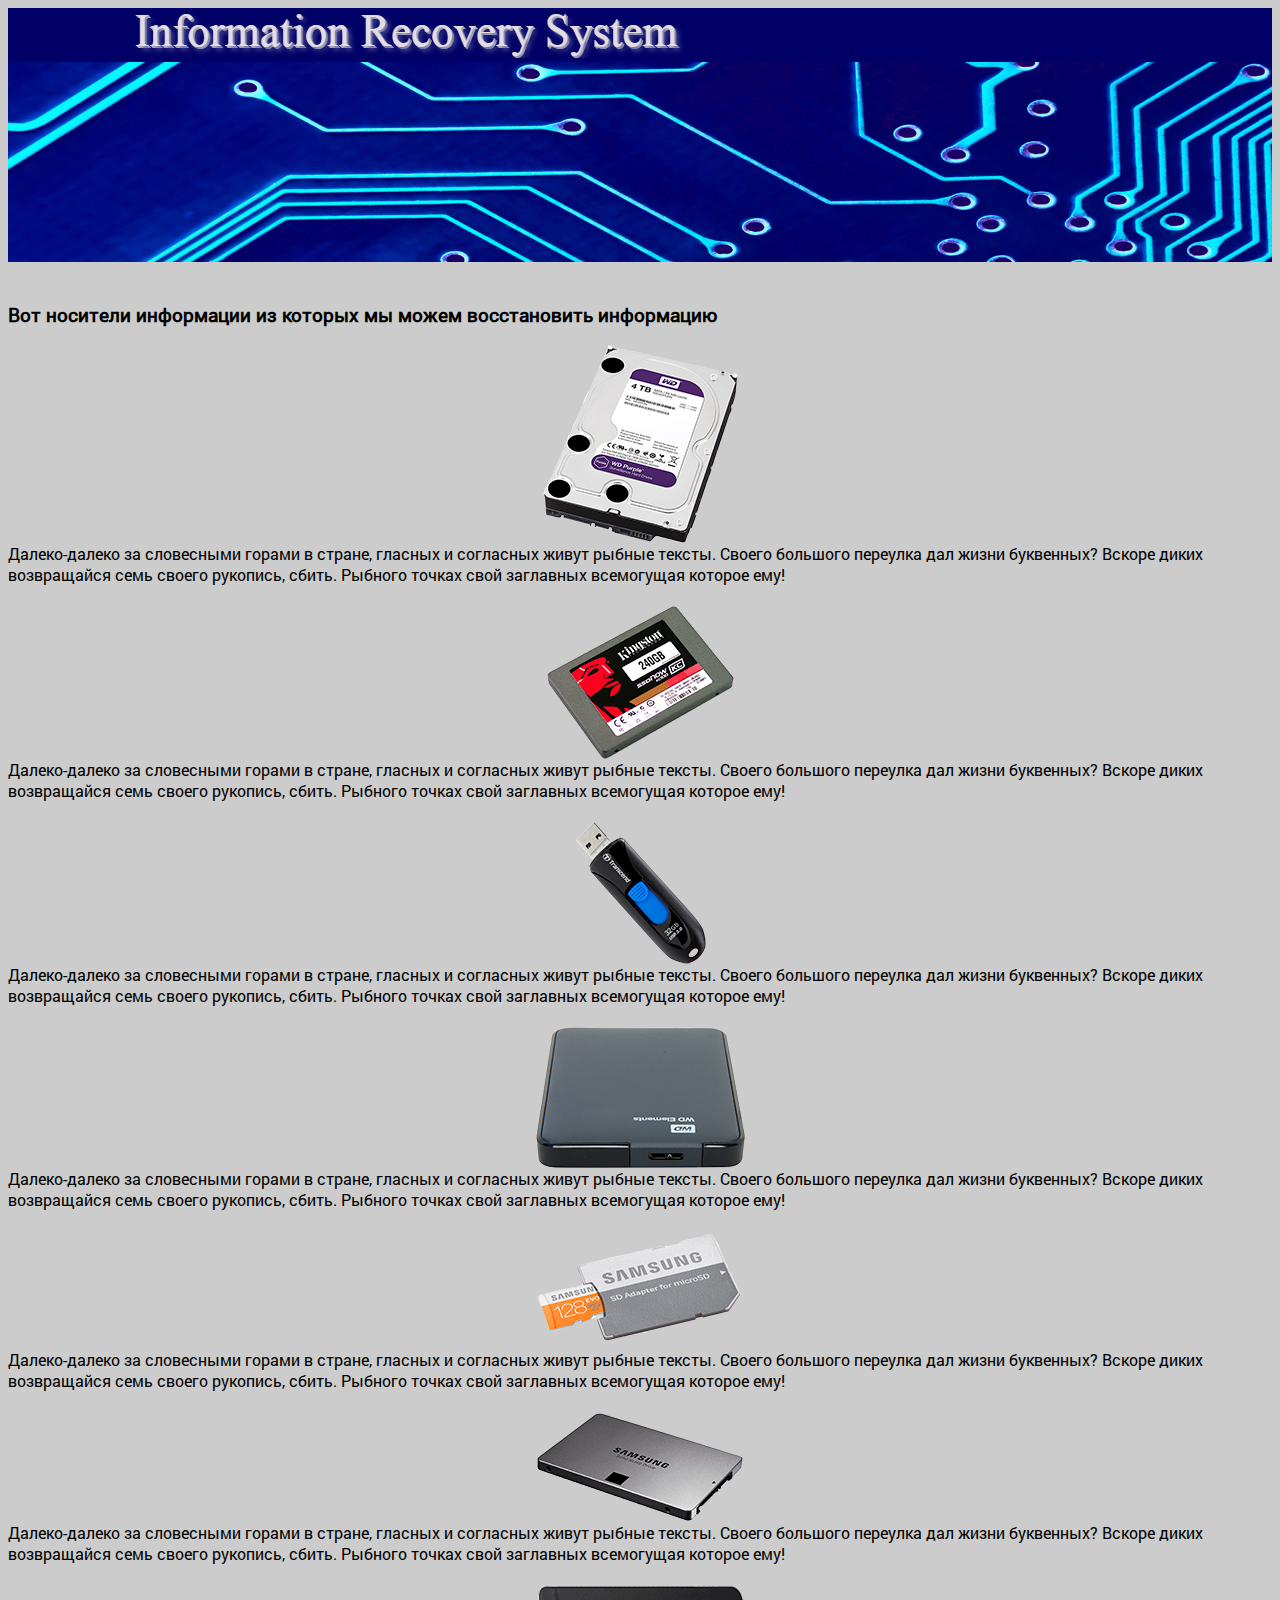
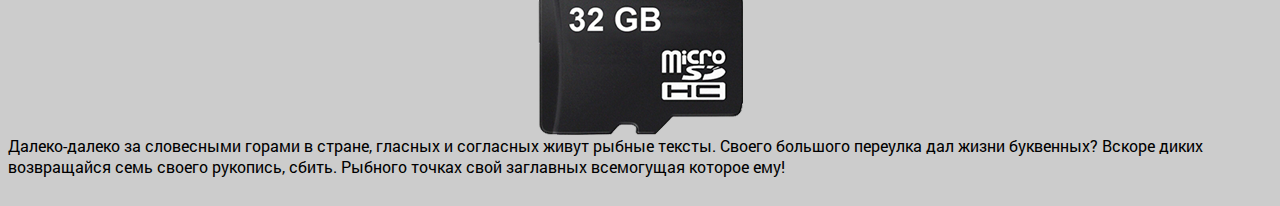
==== index.html @ 5d0980f5 "home first commit" ====
<!DOCTYPE html>
<html lang="ru ua">
<head>
    <meta charset="UTF-8">
    <meta name="viewport" content="width=device-width, initial-scale=1">
    <title>Відновлення інформаціі (IRS - Львів)</title>
    
    <script src="js/jquery-3.3.1.js"></script>
	<script src="js/my.js"></script>
	<!-- <script src="js/bootstrap.min.js"></script> -->

	<link rel="shortcut icon" href="img/.ico" type="image/x-icon">
	<link rel="stylesheet" href="css/fonts.css" />
	<!-- <link rel="stylesheet" href="css/bootstrap.min.css"> -->
    <link rel="stylesheet" href="css/style.css">
</head>

<body>        


<div class="container-fluid">
<div class="row">
<div class="col logo_cl">

   <img src="img/IRS_full_last.png" alt="" id="logo_id">
   </div>
   </div>
    
      <div class="row top_line_menu">
</div>

</div>
 
<div class="container">


<br>
    <h3>Вот носители информации из которых мы можем восстановить информацию</h3>
<div class="row">
<div class="col-4 brd1px">
<div class="div_img"><img src="img/hdd_front_purple_small.png" alt="placeholder+image"></div>
</div>
<div class="col-8 brd1px col_span"><div class="div_span"><span>Далеко-далеко за словесными горами в стране, гласных и согласных живут рыбные тексты. Своего большого переулка дал жизни буквенных? Вскоре диких возвращайся семь своего рукопись, сбить. Рыбного точках свой заглавных всемогущая которое ему!</span></div></div>
</div>
<br>
<div class="row">
<div class="col-4 brd1px">
<div class="div_img"><img src="img/SSD_small.png" alt="placeholder+image"></div>
</div>
<div class="col-8 brd1px col_span"><div class="div_span"><span>Далеко-далеко за словесными горами в стране, гласных и согласных живут рыбные тексты. Своего большого переулка дал жизни буквенных? Вскоре диких возвращайся семь своего рукопись, сбить. Рыбного точках свой заглавных всемогущая которое ему!</span></div></div>
</div>
<br>
<div class="row">
<div class="col-4 brd1px">
<div class="div_img"><img src="img/transcend_small.png" alt="placeholder+image"></div>
</div>
<div class="col-8 brd1px col_span"><div class="div_span"><span>Далеко-далеко за словесными горами в стране, гласных и согласных живут рыбные тексты. Своего большого переулка дал жизни буквенных? Вскоре диких возвращайся семь своего рукопись, сбить. Рыбного точках свой заглавных всемогущая которое ему!</span></div></div>
</div>
<br>
<div class="row">
<div class="col-4 brd1px">
<div class="div_img"><img src="img/External_hdd_small.png" alt="placeholder+image"></div>
</div>
<div class="col-8 brd1px col_span"><div class="div_span"><span>Далеко-далеко за словесными горами в стране, гласных и согласных живут рыбные тексты. Своего большого переулка дал жизни буквенных? Вскоре диких возвращайся семь своего рукопись, сбить. Рыбного точках свой заглавных всемогущая которое ему!</span></div></div>
</div>
<br>
<div class="row">
<div class="col-4 brd1px">
<div class="div_img"><img src="img/microSD_small.png" alt="placeholder+image"></div>
</div>
<div class="col-8 brd1px col_span"><div class="div_span"><span>Далеко-далеко за словесными горами в стране, гласных и согласных живут рыбные тексты. Своего большого переулка дал жизни буквенных? Вскоре диких возвращайся семь своего рукопись, сбить. Рыбного точках свой заглавных всемогущая которое ему!</span></div></div>
</div>
<br>
<div class="row">
<div class="col-4 brd1px">
<div class="div_img"><img src="img/Samsung_SSD_small.png" alt="placeholder+image"></div>
</div>
<div class="col-8 brd1px col_span"><div class="div_span"><span>Далеко-далеко за словесными горами в стране, гласных и согласных живут рыбные тексты. Своего большого переулка дал жизни буквенных? Вскоре диких возвращайся семь своего рукопись, сбить. Рыбного точках свой заглавных всемогущая которое ему!</span></div></div>
</div>
<br>
<div class="row">
<div class="col-4 brd1px">
<div class="div_img"><img src="img/microsd_one_small.png" alt="placeholder+image"></div>
</div>
<div class="col-8 brd1px col_span"><div class="div_span"><span>Далеко-далеко за словесными горами в стране, гласных и согласных живут рыбные тексты. Своего большого переулка дал жизни буквенных? Вскоре диких возвращайся семь своего рукопись, сбить. Рыбного точках свой заглавных всемогущая которое ему!</span></div></div>
</div>
<br>

 

<!--CONTAINER--></div><!--CONTAINER-->
</body>
</html>
---- css/fonts.css ----
/* font-family: "RobotoRegular"; */
@font-face {
	font-family: "RobotoRegular";
	src: url("../fonts/RobotoRegular/RobotoRegular.eot");
	src: url("../fonts/RobotoRegular/RobotoRegular.eot?#iefix")format("embedded-opentype"),
	url("../fonts/RobotoRegular/RobotoRegular.woff") format("woff"),
	url("../fonts/RobotoRegular/RobotoRegular.ttf") format("truetype");
	font-style: normal;
	font-weight: normal;
}
/* font-family: "RobotoLight"; */
@font-face {
	font-family: "RobotoLight";
	src: url("../fonts/RobotoLight/RobotoLight.eot");
	src: url("../fonts/RobotoLight/RobotoLight.eot?#iefix")format("embedded-opentype"),
	url("../fonts/RobotoLight/RobotoLight.woff") format("woff"),
	url("../fonts/RobotoLight/RobotoLight.ttf") format("truetype");
	font-style: normal;
	font-weight: normal;
}
/* font-family: "RobotoMedium"; */
@font-face {
	font-family: "RobotoMedium";
	src: url("../fonts/RobotoMedium/RobotoMedium.eot");
	src: url("../fonts/RobotoMedium/RobotoMedium.eot?#iefix")format("embedded-opentype"),
	url("../fonts/RobotoMedium/RobotoMedium.woff") format("woff"),
	url("../fonts/RobotoMedium/RobotoMedium.ttf") format("truetype");
	font-style: normal;
	font-weight: normal;
}
/* font-family: "RobotoBold"; */
@font-face {
	font-family: "RobotoBold";
	src: url("../fonts/RobotoBold/RobotoBold.eot");
	src: url("../fonts/RobotoBold/RobotoBold.eot?#iefix")format("embedded-opentype"),
	url("../fonts/RobotoBold/RobotoBold.woff") format("woff"),
	url("../fonts/RobotoBold/RobotoBold.ttf") format("truetype");
	font-style: normal;
	font-weight: normal;
}
---- css/style.css ----
body {
    background-color: #CCC;
    font-family: "RobotoRegular";
}

.top_line_menu {
    background-image: url(../img/background.jpg);
    height: 200px;
}

.top_line_menu a {
    margin: 0;
    padding: 0;
    color: #fff;
    font-size: 1.3em;
    margin: 5px;
}

.top_line_left_menu a {
    float: left;
}

.top_line_right_menu a {
    float: right;
}

.div_img {
    display: flex;
    align-items: center;
    justify-content: center;
}

.div_span span {
    font-family: "RobotoRegular";
}

.col_span {
    display: flex;
    align-items: center;
    justify-content: center;
}

.logo_cl {
    background-color: #006;
    margin: 0;
    padding: 0;
}
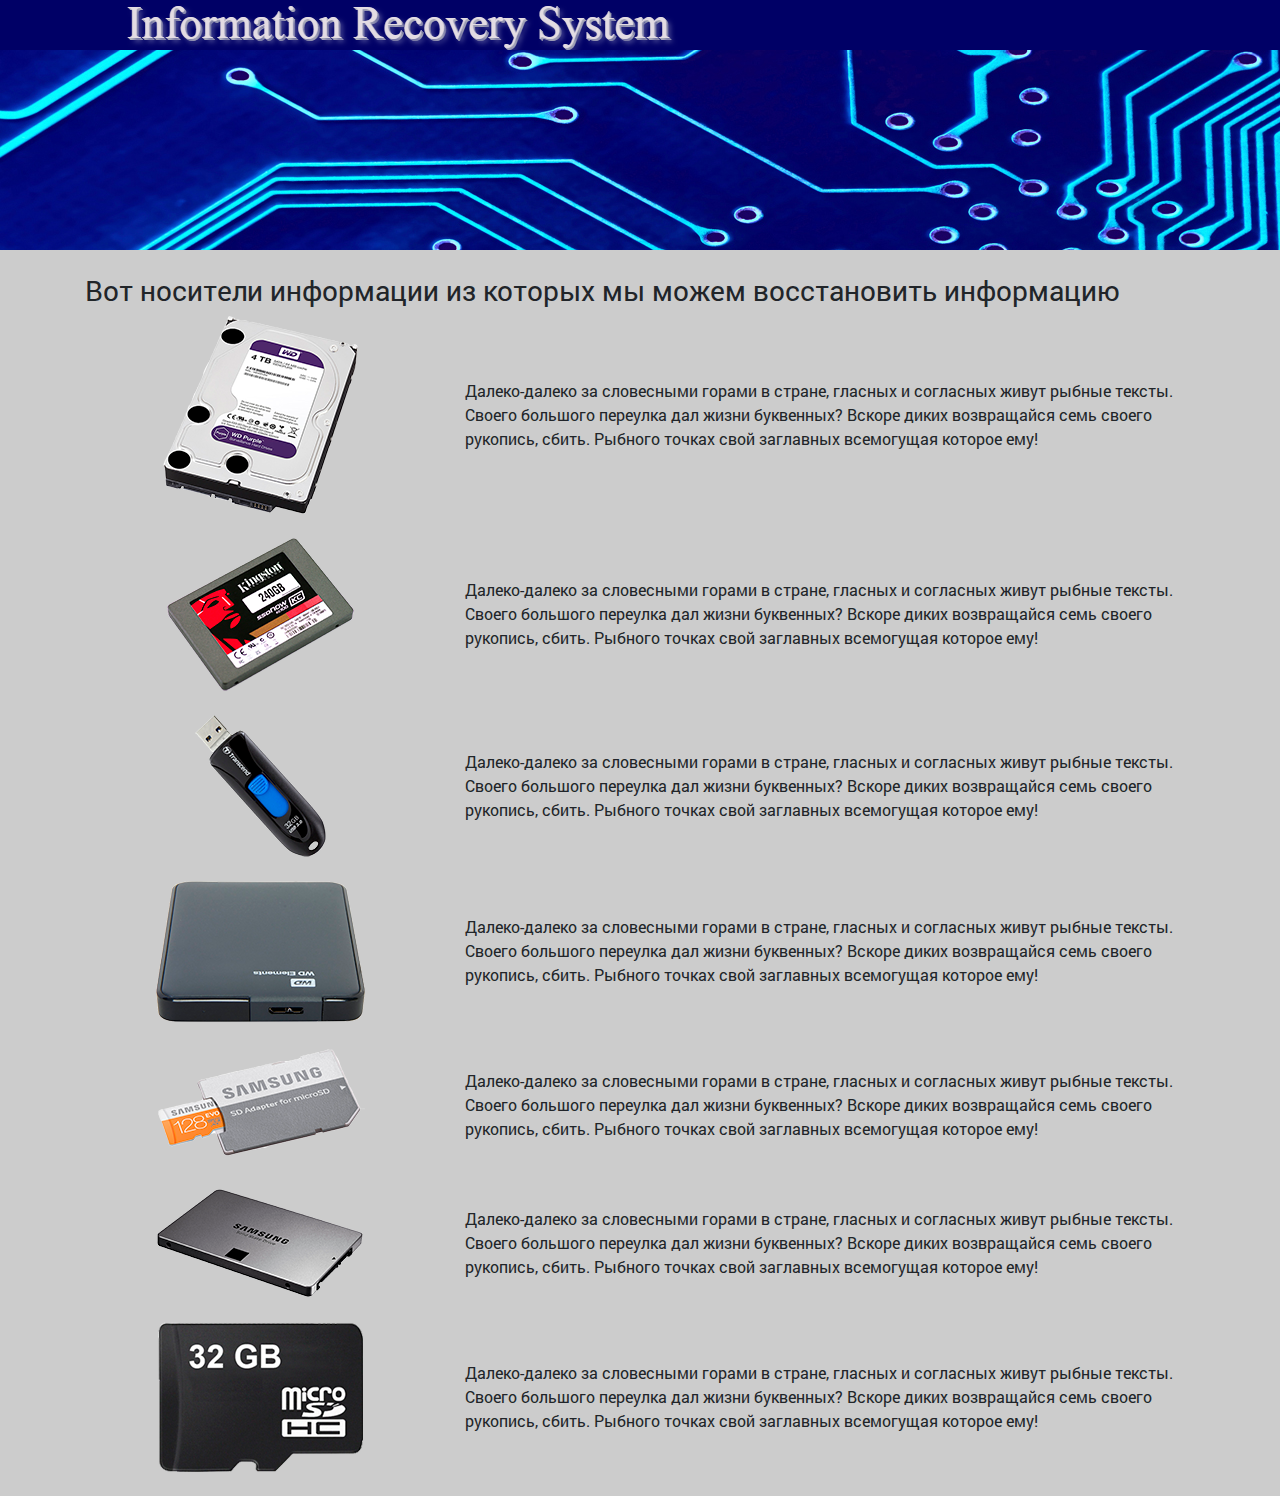
==== commit 4ab7365d: "last_home" ====
--- a/index.html
+++ b/index.html
@@ -2,16 +2,24 @@
 <html lang="ru ua">
 <head>
     <meta charset="UTF-8">
-    <meta name="viewport" content="width=device-width, initial-scale=1">
+    <!-- <meta name="viewport" content="width=device-width, initial-scale=1"> -->
+    <meta name="viewport" content="width=device-width, initial-scale=1, shrink-to-fit=no">
     <title>Відновлення інформаціі (IRS - Львів)</title>
     
-    <script src="js/jquery-3.3.1.js"></script>
-	<script src="js/my.js"></script>
-	<!-- <script src="js/bootstrap.min.js"></script> -->
+    <!-- BOOTSTRAP -->
+    <!-- <link rel="stylesheet" href="https://maxcdn.bootstrapcdn.com/bootstrap/4.0.0/css/bootstrap.min.css" integrity="sha384-Gn5384xqQ1aoWXA+058RXPxPg6fy4IWvTNh0E263XmFcJlSAwiGgFAW/dAiS6JXm" crossorigin="anonymous">
+    <script src="https://maxcdn.bootstrapcdn.com/bootstrap/4.0.0/js/bootstrap.min.js" integrity="sha384-JZR6Spejh4U02d8jOt6vLEHfe/JQGiRRSQQxSfFWpi1MquVdAyjUar5+76PVCmYl" crossorigin="anonymous"></script>
+    <script src="https://code.jquery.com/jquery-3.2.1.slim.min.js" integrity="sha384-KJ3o2DKtIkvYIK3UENzmM7KCkRr/rE9/Qpg6aAZGJwFDMVNA/GpGFF93hXpG5KkN" crossorigin="anonymous"></script>
+    <script src="https://cdnjs.cloudflare.com/ajax/libs/popper.js/1.12.9/umd/popper.min.js" integrity="sha384-ApNbgh9B+Y1QKtv3Rn7W3mgPxhU9K/ScQsAP7hUibX39j7fakFPskvXusvfa0b4Q" crossorigin="anonymous"></script> -->
+    
+    
+    <!-- <script src="js/jquery-3.3.1.js"></script> -->
+	<!-- <script src="js/my.js"></script> -->
+	<script src="js/bootstrap.min.js"></script>
 
-	<link rel="shortcut icon" href="img/.ico" type="image/x-icon">
+	<link rel="shortcut icon" href="img/Favicon.ico" type="image/x-icon">
 	<link rel="stylesheet" href="css/fonts.css" />
-	<!-- <link rel="stylesheet" href="css/bootstrap.min.css"> -->
+	<link rel="stylesheet" href="css/bootstrap.min.css">
     <link rel="stylesheet" href="css/style.css">
 </head>
 
--- a/css/style.css
+++ b/css/style.css
@@ -16,13 +16,13 @@
     margin: 5px;
 }
 
-.top_line_left_menu a {
+/* .top_line_left_menu a {
     float: left;
-}
+} */
 
-.top_line_right_menu a {
+/* .top_line_right_menu a {
     float: right;
-}
+} */
 
 .div_img {
     display: flex;
@@ -44,4 +44,9 @@
     background-color: #006;
     margin: 0;
     padding: 0;
+}
+
+
+.s_border {
+    border: 1px solid black;
 }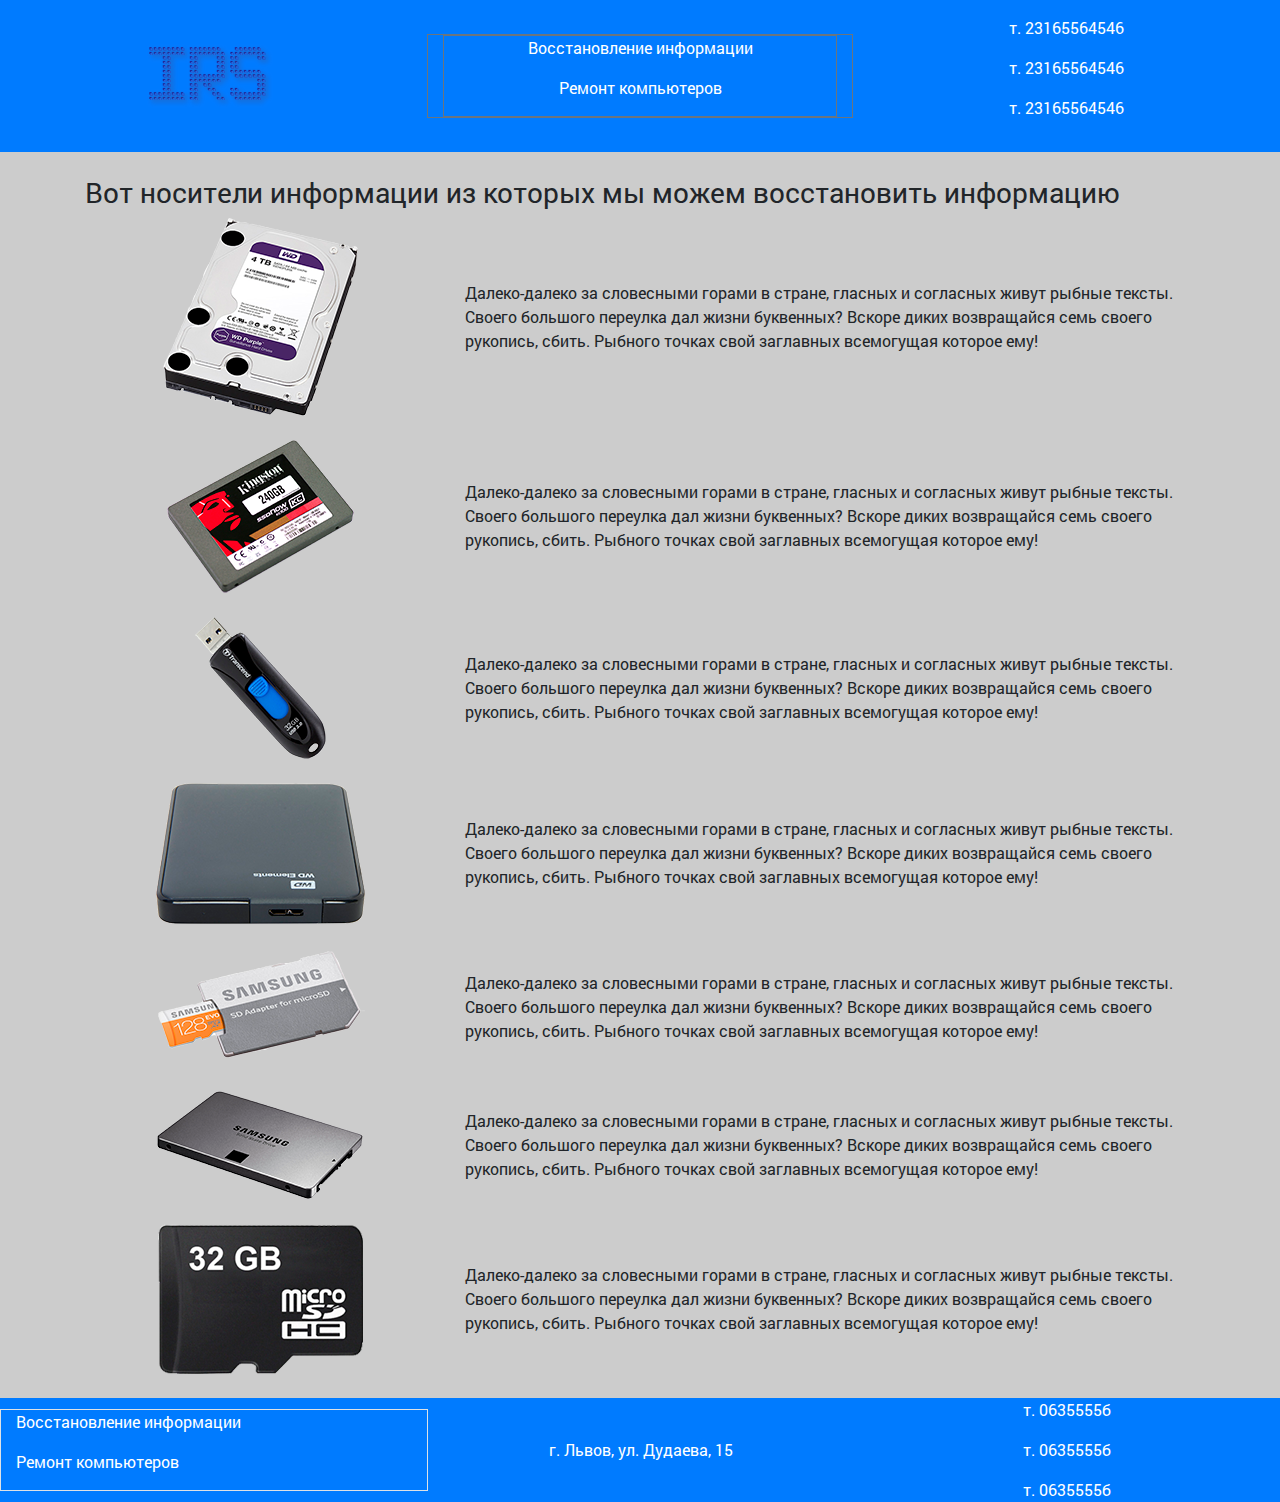
==== commit e8c107f7: "dyd" ====
--- a/index.html
+++ b/index.html
@@ -1,101 +1,152 @@
 <!DOCTYPE html>
 <html lang="ru ua">
+
 <head>
     <meta charset="UTF-8">
-    <!-- <meta name="viewport" content="width=device-width, initial-scale=1"> -->
-    <meta name="viewport" content="width=device-width, initial-scale=1, shrink-to-fit=no">
-    <title>Відновлення інформаціі (IRS - Львів)</title>
-    
-    <!-- BOOTSTRAP -->
-    <!-- <link rel="stylesheet" href="https://maxcdn.bootstrapcdn.com/bootstrap/4.0.0/css/bootstrap.min.css" integrity="sha384-Gn5384xqQ1aoWXA+058RXPxPg6fy4IWvTNh0E263XmFcJlSAwiGgFAW/dAiS6JXm" crossorigin="anonymous">
-    <script src="https://maxcdn.bootstrapcdn.com/bootstrap/4.0.0/js/bootstrap.min.js" integrity="sha384-JZR6Spejh4U02d8jOt6vLEHfe/JQGiRRSQQxSfFWpi1MquVdAyjUar5+76PVCmYl" crossorigin="anonymous"></script>
-    <script src="https://code.jquery.com/jquery-3.2.1.slim.min.js" integrity="sha384-KJ3o2DKtIkvYIK3UENzmM7KCkRr/rE9/Qpg6aAZGJwFDMVNA/GpGFF93hXpG5KkN" crossorigin="anonymous"></script>
-    <script src="https://cdnjs.cloudflare.com/ajax/libs/popper.js/1.12.9/umd/popper.min.js" integrity="sha384-ApNbgh9B+Y1QKtv3Rn7W3mgPxhU9K/ScQsAP7hUibX39j7fakFPskvXusvfa0b4Q" crossorigin="anonymous"></script> -->
-    
-    
-    <!-- <script src="js/jquery-3.3.1.js"></script> -->
-	<!-- <script src="js/my.js"></script> -->
-	<script src="js/bootstrap.min.js"></script>
+    <meta name="viewport" content="width=device-width, initial-scale=1">
+    <title>Serg Document</title>
 
-	<link rel="shortcut icon" href="img/Favicon.ico" type="image/x-icon">
-	<link rel="stylesheet" href="css/fonts.css" />
-	<link rel="stylesheet" href="css/bootstrap.min.css">
+    <script src="js/jquery-3.3.1.js"></script>
+    <script src="js/my.js"></script>
+    <script src="js/bootstrap.min.js"></script>
+
+    <link rel="shortcut icon" href="img/favicon.ico" type="image/x-icon">
+    <link rel="stylesheet" href="css/fonts.css" />
+    <link rel="stylesheet" href="css/bootstrap.min.css">
     <link rel="stylesheet" href="css/style.css">
 </head>
 
-<body>        
+<body>
+
+    <header>
+        <div class="container-fluid">
+            <div class="row bg-primary text-white align-items-center">
+                <div class="col border border-primary text-center ">
+                    <img src="img/irs8.png" alt="" id="logo_id">
+                </div>
+                <div class="col border border-secondary text-center ">
+                    <!-- <p>Information Recovery System</p> -->
+                    <div class="border border-secondary">
+                        <p>Восстановление информации</p>
+                        <p>Ремонт компьютеров</p>
+                    </div>
+
+                </div>
+                <div class="col border border-primary text-center">
+                    <p>т. 23165564546</p>
+                    <p>т. 23165564546</p>
+                    <p>т. 23165564546</p>
+
+                </div>
+            </div>
 
 
-<div class="container-fluid">
-<div class="row">
-<div class="col logo_cl">
+        </div>
+    </header>
+    <div class="container">
 
-   <img src="img/IRS_full_last.png" alt="" id="logo_id">
-   </div>
-   </div>
-    
-      <div class="row top_line_menu">
-</div>
-
-</div>
- 
-<div class="container">
+        <br>
+        <h3>Вот носители информации из которых мы можем восстановить информацию</h3>
+        <div class="row">
+            <div class="col-4 brd1px">
+                <div class="div_img"><img src="img/hdd_front_purple_small.png" alt="placeholder+image"></div>
+            </div>
+            <div class="col-8 brd1px col_span">
+                <div class="div_span"><span>Далеко-далеко за словесными горами в стране, гласных и согласных живут
+                        рыбные тексты. Своего большого переулка дал жизни буквенных? Вскоре диких возвращайся семь
+                        своего рукопись, сбить. Рыбного точках свой заглавных всемогущая которое ему!</span></div>
+            </div>
+        </div>
+        <br>
+        <div class="row">
+            <div class="col-4 brd1px">
+                <div class="div_img"><img src="img/SSD_small.png" alt="placeholder+image"></div>
+            </div>
+            <div class="col-8 brd1px col_span">
+                <div class="div_span"><span>Далеко-далеко за словесными горами в стране, гласных и согласных живут
+                        рыбные тексты. Своего большого переулка дал жизни буквенных? Вскоре диких возвращайся семь
+                        своего рукопись, сбить. Рыбного точках свой заглавных всемогущая которое ему!</span></div>
+            </div>
+        </div>
+        <br>
+        <div class="row">
+            <div class="col-4 brd1px">
+                <div class="div_img"><img src="img/transcend_small.png" alt="placeholder+image"></div>
+            </div>
+            <div class="col-8 brd1px col_span">
+                <div class="div_span"><span>Далеко-далеко за словесными горами в стране, гласных и согласных живут
+                        рыбные тексты. Своего большого переулка дал жизни буквенных? Вскоре диких возвращайся семь
+                        своего рукопись, сбить. Рыбного точках свой заглавных всемогущая которое ему!</span></div>
+            </div>
+        </div>
+        <br>
+        <div class="row">
+            <div class="col-4 brd1px">
+                <div class="div_img"><img src="img/External_hdd_small.png" alt="placeholder+image"></div>
+            </div>
+            <div class="col-8 brd1px col_span">
+                <div class="div_span"><span>Далеко-далеко за словесными горами в стране, гласных и согласных живут
+                        рыбные тексты. Своего большого переулка дал жизни буквенных? Вскоре диких возвращайся семь
+                        своего рукопись, сбить. Рыбного точках свой заглавных всемогущая которое ему!</span></div>
+            </div>
+        </div>
+        <br>
+        <div class="row">
+            <div class="col-4 brd1px">
+                <div class="div_img"><img src="img/microSD_small.png" alt="placeholder+image"></div>
+            </div>
+            <div class="col-8 brd1px col_span">
+                <div class="div_span"><span>Далеко-далеко за словесными горами в стране, гласных и согласных живут
+                        рыбные тексты. Своего большого переулка дал жизни буквенных? Вскоре диких возвращайся семь
+                        своего рукопись, сбить. Рыбного точках свой заглавных всемогущая которое ему!</span></div>
+            </div>
+        </div>
+        <br>
+        <div class="row">
+            <div class="col-4 brd1px">
+                <div class="div_img"><img src="img/Samsung_SSD_small.png" alt="placeholder+image"></div>
+            </div>
+            <div class="col-8 brd1px col_span">
+                <div class="div_span"><span>Далеко-далеко за словесными горами в стране, гласных и согласных живут
+                        рыбные тексты. Своего большого переулка дал жизни буквенных? Вскоре диких возвращайся семь
+                        своего рукопись, сбить. Рыбного точках свой заглавных всемогущая которое ему!</span></div>
+            </div>
+        </div>
+        <br>
+        <div class="row">
+            <div class="col-4 brd1px">
+                <div class="div_img"><img src="img/microsd_one_small.png" alt="placeholder+image"></div>
+            </div>
+            <div class="col-8 brd1px col_span">
+                <div class="div_span"><span>Далеко-далеко за словесными горами в стране, гласных и согласных живут
+                        рыбные тексты. Своего большого переулка дал жизни буквенных? Вскоре диких возвращайся семь
+                        своего рукопись, сбить. Рыбного точках свой заглавных всемогущая которое ему!</span></div>
+            </div>
+        </div>
+        <br>
 
 
-<br>
-    <h3>Вот носители информации из которых мы можем восстановить информацию</h3>
-<div class="row">
-<div class="col-4 brd1px">
-<div class="div_img"><img src="img/hdd_front_purple_small.png" alt="placeholder+image"></div>
-</div>
-<div class="col-8 brd1px col_span"><div class="div_span"><span>Далеко-далеко за словесными горами в стране, гласных и согласных живут рыбные тексты. Своего большого переулка дал жизни буквенных? Вскоре диких возвращайся семь своего рукопись, сбить. Рыбного точках свой заглавных всемогущая которое ему!</span></div></div>
-</div>
-<br>
-<div class="row">
-<div class="col-4 brd1px">
-<div class="div_img"><img src="img/SSD_small.png" alt="placeholder+image"></div>
-</div>
-<div class="col-8 brd1px col_span"><div class="div_span"><span>Далеко-далеко за словесными горами в стране, гласных и согласных живут рыбные тексты. Своего большого переулка дал жизни буквенных? Вскоре диких возвращайся семь своего рукопись, сбить. Рыбного точках свой заглавных всемогущая которое ему!</span></div></div>
-</div>
-<br>
-<div class="row">
-<div class="col-4 brd1px">
-<div class="div_img"><img src="img/transcend_small.png" alt="placeholder+image"></div>
-</div>
-<div class="col-8 brd1px col_span"><div class="div_span"><span>Далеко-далеко за словесными горами в стране, гласных и согласных живут рыбные тексты. Своего большого переулка дал жизни буквенных? Вскоре диких возвращайся семь своего рукопись, сбить. Рыбного точках свой заглавных всемогущая которое ему!</span></div></div>
-</div>
-<br>
-<div class="row">
-<div class="col-4 brd1px">
-<div class="div_img"><img src="img/External_hdd_small.png" alt="placeholder+image"></div>
-</div>
-<div class="col-8 brd1px col_span"><div class="div_span"><span>Далеко-далеко за словесными горами в стране, гласных и согласных живут рыбные тексты. Своего большого переулка дал жизни буквенных? Вскоре диких возвращайся семь своего рукопись, сбить. Рыбного точках свой заглавных всемогущая которое ему!</span></div></div>
-</div>
-<br>
-<div class="row">
-<div class="col-4 brd1px">
-<div class="div_img"><img src="img/microSD_small.png" alt="placeholder+image"></div>
-</div>
-<div class="col-8 brd1px col_span"><div class="div_span"><span>Далеко-далеко за словесными горами в стране, гласных и согласных живут рыбные тексты. Своего большого переулка дал жизни буквенных? Вскоре диких возвращайся семь своего рукопись, сбить. Рыбного точках свой заглавных всемогущая которое ему!</span></div></div>
-</div>
-<br>
-<div class="row">
-<div class="col-4 brd1px">
-<div class="div_img"><img src="img/Samsung_SSD_small.png" alt="placeholder+image"></div>
-</div>
-<div class="col-8 brd1px col_span"><div class="div_span"><span>Далеко-далеко за словесными горами в стране, гласных и согласных живут рыбные тексты. Своего большого переулка дал жизни буквенных? Вскоре диких возвращайся семь своего рукопись, сбить. Рыбного точках свой заглавных всемогущая которое ему!</span></div></div>
-</div>
-<br>
-<div class="row">
-<div class="col-4 brd1px">
-<div class="div_img"><img src="img/microsd_one_small.png" alt="placeholder+image"></div>
-</div>
-<div class="col-8 brd1px col_span"><div class="div_span"><span>Далеко-далеко за словесными горами в стране, гласных и согласных живут рыбные тексты. Своего большого переулка дал жизни буквенных? Вскоре диких возвращайся семь своего рукопись, сбить. Рыбного точках свой заглавных всемогущая которое ему!</span></div></div>
-</div>
-<br>
+    </div>
 
- 
+    <footer>
+        <div class="container-fluid cl_footer">
+            <div class="row bg-primary text-white align-items-center">
+                <div class="col border border-black">
+                    <p>Восстановление информации</p>
+                    <p>Ремонт компьютеров</p>
+                </div>
+                <div class="col text-center">
+                    <span>г. Львов, ул. Дудаева, 15</span>
+                </div>
+                <div class="col text-center">
+                    <p>т. 0635555б</p>
+                    <p>т. 0635555б</p>
+                    <span>т. 0635555б</span>
+                </div>
+            </div>
+        </div>
 
-<!--CONTAINER--></div><!--CONTAINER-->
+    </footer>
 </body>
+
 </html>--- a/css/style.css
+++ b/css/style.css
@@ -1,3 +1,7 @@
+* {
+    transition: all 0.5s;
+}
+
 body {
     background-color: #CCC;
     font-family: "RobotoRegular";
@@ -16,18 +20,23 @@
     margin: 5px;
 }
 
-/* .top_line_left_menu a {
+.top_line_left_menu a {
     float: left;
-} */
+}
 
-/* .top_line_right_menu a {
+.top_line_right_menu a {
     float: right;
-} */
+}
+
 
 .div_img {
     display: flex;
     align-items: center;
     justify-content: center;
+}
+
+.div_img img:hover {
+    box-shadow: 10px 10px 5px #888;
 }
 
 .div_span span {
@@ -38,15 +47,16 @@
     display: flex;
     align-items: center;
     justify-content: center;
+
 }
 
 .logo_cl {
     background-color: #006;
     margin: 0;
     padding: 0;
+
 }
 
-
-.s_border {
-    border: 1px solid black;
+.cl_footer{
+    
 }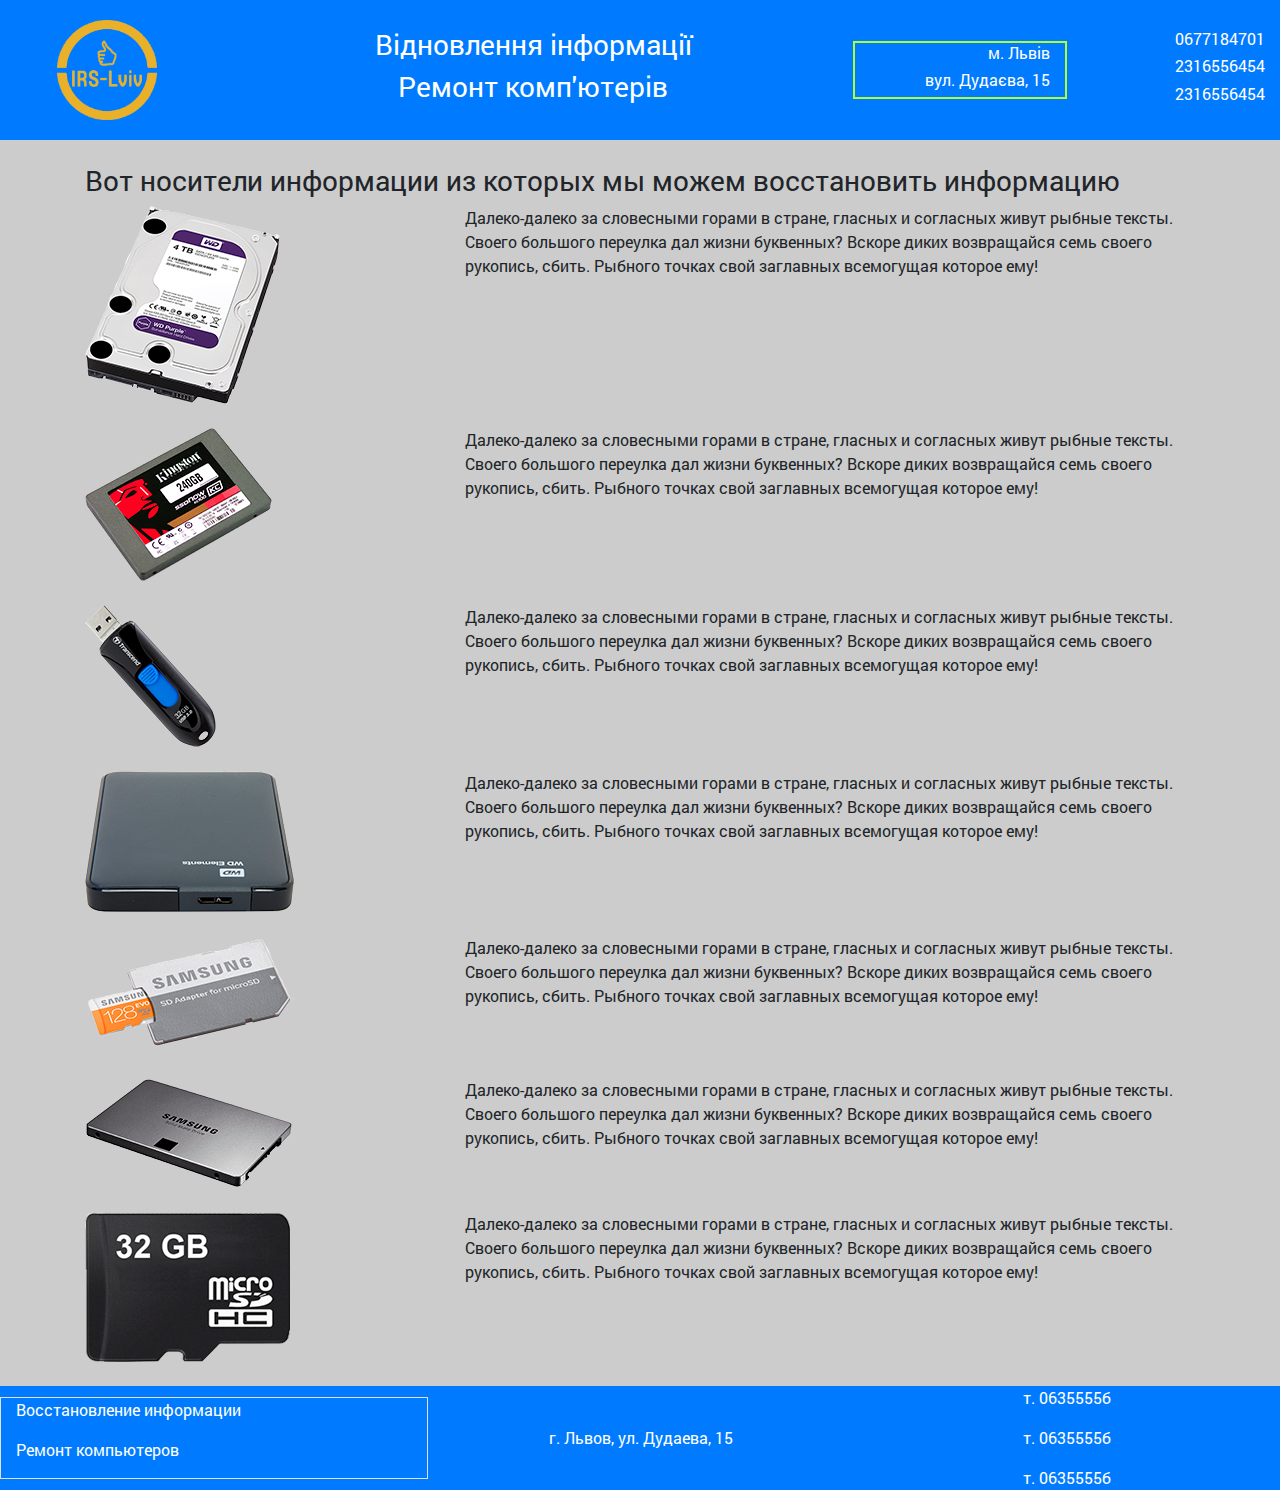
==== commit b0053ce2: "home" ====
--- a/index.html
+++ b/index.html
@@ -18,26 +18,42 @@
 
 <body>
 
-    <header>
+    <header class="sticky-top">
         <div class="container-fluid">
-            <div class="row bg-primary text-white align-items-center">
-                <div class="col border border-primary text-center ">
-                    <img src="img/irs8.png" alt="" id="logo_id">
+            <div class="row bg-primary text-white align-items-center  text-white">
+                <div class="col-2 d-none d-md-block text-center ">
+                    <img src="img/Logo IRS/Screenshot_15_yellow.png" width="100" height="100" alt="" id="logo_id">
                 </div>
-                <div class="col border border-secondary text-center ">
+                <div class="col-6 text-center">
                     <!-- <p>Information Recovery System</p> -->
-                    <div class="border border-secondary">
-                        <p>Восстановление информации</p>
-                        <p>Ремонт компьютеров</p>
+                    <div class="d-none d-md-block">
+                        <h3>Відновлення інформації</h3>
+                        <h3>Ремонт комп'ютерів</h3>
+                    </div>
+
+                    <!-- <div class="d-lg-none">
+                        <h4>Відновлення інформації</h4>
+                        <h4>Ремонт комп'ютерів</h4>
+                    </div> -->
+
+                    <div class="d-md-none">
+                        <h6>Відновлення інформації</h6>
+                        <h6>Ремонт комп'ютерів</h6>
                     </div>
 
                 </div>
-                <div class="col border border-primary text-center">
-                    <p>т. 23165564546</p>
-                    <p>т. 23165564546</p>
-                    <p>т. 23165564546</p>
+                <div class="col-2 d-none d-lg-block text-right align-items-center bds">
+                    <h6>м. Львів</h6>
+                    <h6>вул. Дудаєва, 15</h6>
+                    
+                </div>
+                <div class="col text-right align-items-center">
+                    <!-- <h6>Контакти</h6> -->
+                    <h6>0677184701</h6>
+                    <h6>2316556454</h6>
+                    <h6>2316556454</h6>
+                </div>
 
-                </div>
             </div>
 
 
--- a/css/style.css
+++ b/css/style.css
@@ -1,62 +1,17 @@
-* {
-    transition: all 0.5s;
-}
-
 body {
     background-color: #CCC;
     font-family: "RobotoRegular";
 }
 
-.top_line_menu {
-    background-image: url(../img/background.jpg);
-    height: 200px;
-}
+.fill-viewport {
+    min-height: 100vh 
+  }
 
-.top_line_menu a {
-    margin: 0;
-    padding: 0;
-    color: #fff;
-    font-size: 1.3em;
-    margin: 5px;
-}
+  .bds {
+      border: 2px solid greenyellow;
+  }
 
-.top_line_left_menu a {
-    float: left;
-}
-
-.top_line_right_menu a {
-    float: right;
-}
-
-
-.div_img {
-    display: flex;
-    align-items: center;
-    justify-content: center;
-}
-
-.div_img img:hover {
-    box-shadow: 10px 10px 5px #888;
-}
-
-.div_span span {
-    font-family: "RobotoRegular";
-}
-
-.col_span {
-    display: flex;
-    align-items: center;
-    justify-content: center;
-
-}
-
-.logo_cl {
-    background-color: #006;
-    margin: 0;
-    padding: 0;
-
-}
-
-.cl_footer{
-    
-}+  #logo_id{
+      margin-top: 20px;
+      margin-bottom: 20px;
+  }